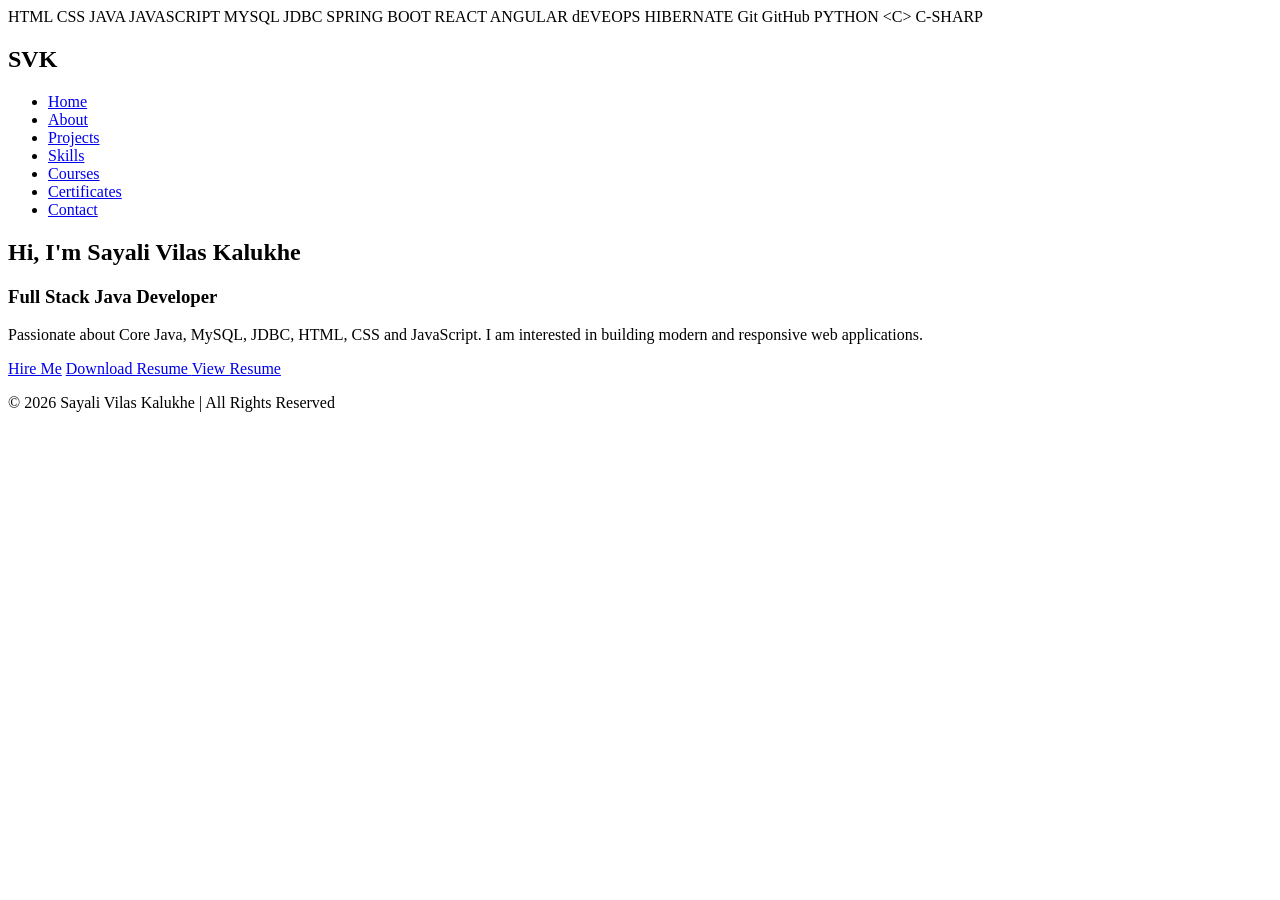
==== index.html @ 39c554db "Portfolio website project" ====
<!DOCTYPE html>
<html lang="en">
<head>
    <meta charset="UTF-8">
    <meta name="viewport" content="width=device-width, initial-scale=1.0">
    <title>Sayali Vilas Kalukhe | Portfolio</title>

    <!-- CSS File -->
    <link rel="stylesheet" href="css/style.css">
</head>
<body>

    <div class="bg-languages">
        <span>HTML</span>
        <span>CSS</span>
        <span>JAVA</span>
        <span>JAVASCRIPT</span>
        <span>MYSQL</span>
        <span>JDBC</span>
        <span>SPRING</span>
        <span>BOOT</span>
        <span>REACT</span>
        <span>ANGULAR</span>
        <span>dEVEOPS</span>
        <span>HIBERNATE</span>
        <span>Git</span>
        <span>GitHub</span>
        <span>PYTHON</span>
        <span>&lt;C&gt;</span>
        <span>C-SHARP</span>
    </div>

    <!-- Header -->
    <header>
        <nav>
            <h2 class="logo">SVK</h2>

            <ul>
                <li><a href="index.html">Home</a></li>
                <li><a href="about.html">About</a></li>
                <li><a href="projects.html">Projects</a></li>
                <li><a href="skills.html">Skills</a></li>
                <li><a href="courses.html">Courses</a></li>
                <li><a href="certificates.html">Certificates</a></li>
                <li><a href="contact.html">Contact</a></li>
            </ul>
        </nav>
    </header>

    <!-- Hero Section -->
    <section class="hero">

        <h1>Hi, I'm <span>Sayali Vilas Kalukhe</span></h1>

        <h3 id="typing-text">Full Stack Java Developer</h3>
        

        <p>
            Passionate about Core Java, MySQL, JDBC,
            HTML, CSS and JavaScript.
            I am interested in building modern and responsive web applications.
        </p>

        <a href="contact.html" class="btn">Hire Me</a>

        <a href="pdf/MyResume.pdf" class="btn" download>
            Download Resume
        </a>

        <a href="pdf/MyResume.pdf" class="btn" target="_blank">
            View Resume
        </a>

    </section>

    <!-- Footer -->
    <footer>
        <p>© 2026 Sayali Vilas Kalukhe | All Rights Reserved</p>
    </footer>

    <!-- JavaScript File -->
    <script src="js/script.js"></script>

</body>
</html>
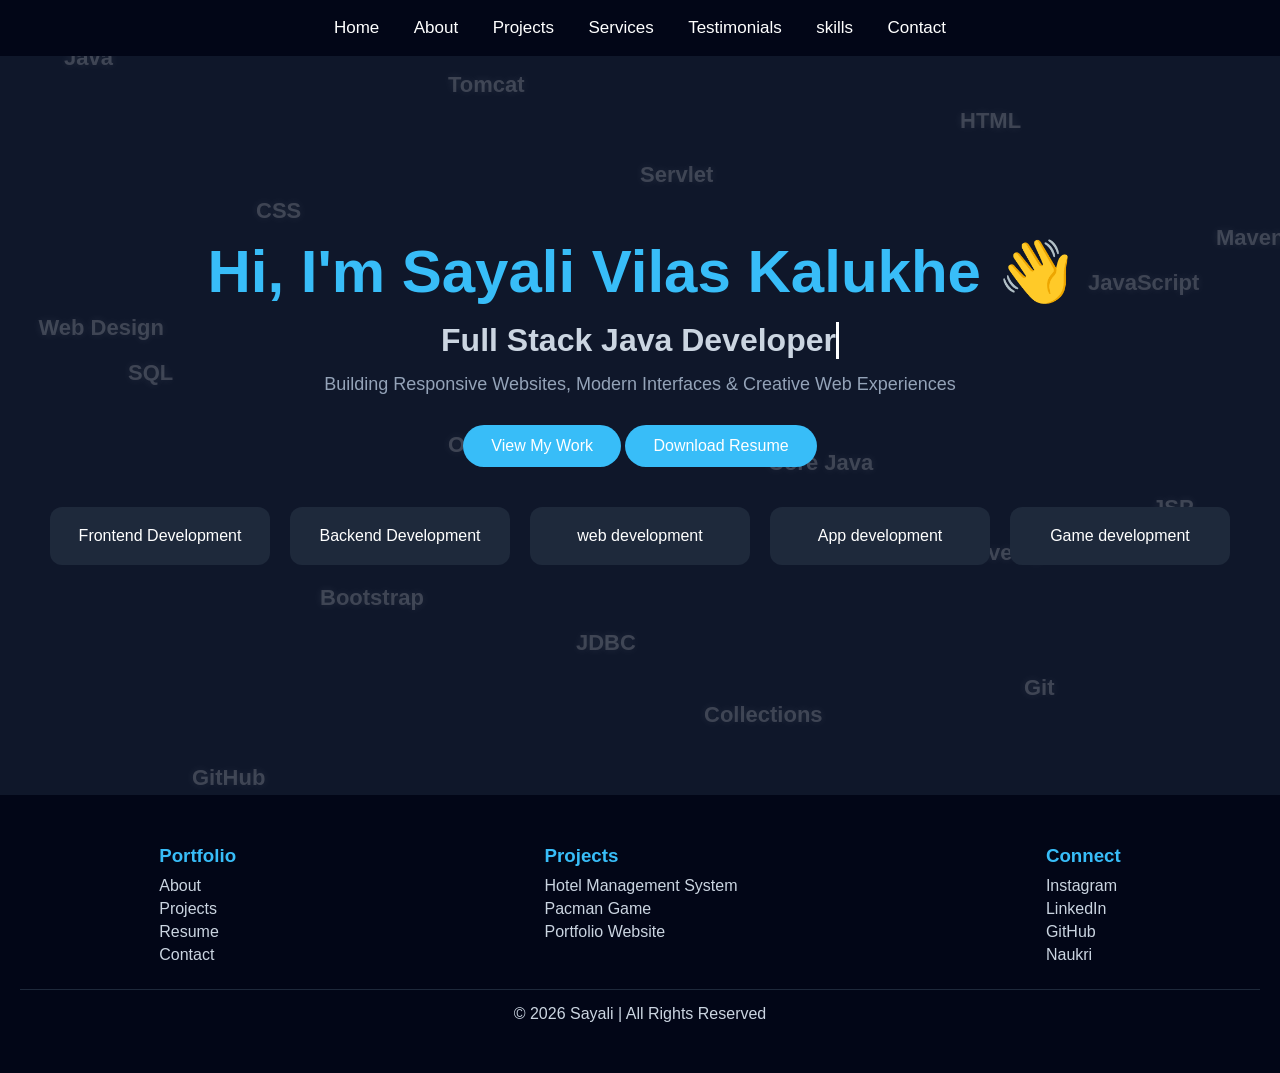
==== commit 007a4b43: "Added freelance  project with responsive UI" ====
--- a/index.html
+++ b/index.html
@@ -3,83 +3,135 @@
 <head>
     <meta charset="UTF-8">
     <meta name="viewport" content="width=device-width, initial-scale=1.0">
-    <title>Sayali Vilas Kalukhe | Portfolio</title>
-
-    <!-- CSS File -->
-    <link rel="stylesheet" href="css/style.css">
+    <title>Sayali | Portfolio</title>
+    <link rel="stylesheet" href="style.css">
 </head>
 <body>
 
-    <div class="bg-languages">
-        <span>HTML</span>
-        <span>CSS</span>
-        <span>JAVA</span>
-        <span>JAVASCRIPT</span>
-        <span>MYSQL</span>
-        <span>JDBC</span>
-        <span>SPRING</span>
-        <span>BOOT</span>
-        <span>REACT</span>
-        <span>ANGULAR</span>
-        <span>dEVEOPS</span>
-        <span>HIBERNATE</span>
-        <span>Git</span>
-        <span>GitHub</span>
-        <span>PYTHON</span>
-        <span>&lt;C&gt;</span>
-        <span>C-SHARP</span>
+<!-- FLOATING LANGUAGES -->
+<div class="bg-wrap">
+
+    <span class="bg-item">Java</span>
+    <span class="bg-item">HTML</span>
+    <span class="bg-item">CSS</span>
+    <span class="bg-item">JavaScript</span>
+    <span class="bg-item">SQL</span>
+
+    <span class="bg-item">Core Java</span>
+    <span class="bg-item">Bootstrap</span>
+    <span class="bg-item">Git</span>
+    <span class="bg-item">GitHub</span>
+    <span class="bg-item">MySQL</span>
+
+    <span class="bg-item">Servlet</span>
+    <span class="bg-item">JSP</span>
+    <span class="bg-item">JDBC</span>
+    <span class="bg-item">Maven</span>
+    <span class="bg-item">Tomcat</span>
+
+    <span class="bg-item">OOP</span>
+    <span class="bg-item">Collections</span>
+    <span class="bg-item">Exception</span>
+    <span class="bg-item">Web Design</span>
+    <span class="bg-item">Developer</span>
+
+</div>
+
+<!-- NAVBAR -->
+<nav>
+    <a href="index.html">Home</a>
+    <a href="about.html">About</a>
+    <a href="projects.html">Projects</a>
+    <a href="services.html">Services</a>
+    <a href="testimonials.html">Testimonials</a>
+    <a href="skills.html">skills</a>
+    <a href="contact.html">Contact</a>
+</nav>
+
+
+
+<!-- HERO -->
+<!-- HERO -->
+<section class="hero">
+      
+    <h1>Hi, I'm Sayali Vilas Kalukhe 👋</h1>
+
+    <h2 class="typing">
+        Full Stack Java Developer
+    </h2>
+
+    <p>
+        Building Responsive Websites,
+        Modern Interfaces &
+        Creative Web Experiences
+    </p>
+
+    <a href="projects.html" class="btn">
+        View My Work
+    </a>
+    <a href="pdf/MyResume.pdf" download class="btn">
+    Download Resume
+</a>
+
+    <div class="skills-box">
+
+        <div class="skill-card">
+            Frontend Development
+        </div>
+
+        <div class="skill-card">
+            Backend Development
+        </div>
+
+        <div class="skill-card">
+            web development
+        </div>
+         <div class="skill-card">
+            App development
+        </div>
+         <div class="skill-card">
+            Game development
+        </div>
+
     </div>
 
-    <!-- Header -->
-    <header>
-        <nav>
-            <h2 class="logo">SVK</h2>
+</section>
 
-            <ul>
-                <li><a href="index.html">Home</a></li>
-                <li><a href="about.html">About</a></li>
-                <li><a href="projects.html">Projects</a></li>
-                <li><a href="skills.html">Skills</a></li>
-                <li><a href="courses.html">Courses</a></li>
-                <li><a href="certificates.html">Certificates</a></li>
-                <li><a href="contact.html">Contact</a></li>
-            </ul>
-        </nav>
-    </header>
+<!-- FOOTER -->
+<footer class="footer">
 
-    <!-- Hero Section -->
-    <section class="hero">
+    <div class="footer-container">
 
-        <h1>Hi, I'm <span>Sayali Vilas Kalukhe</span></h1>
+        <div class="footer-box">
+            <h3>Portfolio</h3>
+            <a href="about.html">About</a>
+            <a href="projects.html">Projects</a>
+            <a href="skills.html">Resume</a>
+            <a href="contact.html">Contact</a>
+        </div>
 
-        <h3 id="typing-text">Full Stack Java Developer</h3>
-        
+        <div class="footer-box">
+            <h3>Projects</h3>
+            <a href="projects.html">Hotel Management System</a>
+            <a href="projects.html">Pacman Game</a>
+            <a href="projects.html">Portfolio Website</a>
+        </div>
 
-        <p>
-            Passionate about Core Java, MySQL, JDBC,
-            HTML, CSS and JavaScript.
-            I am interested in building modern and responsive web applications.
-        </p>
+        <div class="footer-box">
+            <h3>Connect</h3>
+            <a href="#">Instagram</a>
+            <a href="#">LinkedIn</a>
+            <a href="#">GitHub</a>
+            <a href="#">Naukri</a>
+        </div>
 
-        <a href="contact.html" class="btn">Hire Me</a>
+    </div>
 
-        <a href="pdf/MyResume.pdf" class="btn" download>
-            Download Resume
-        </a>
+    <div class="footer-bottom">
+        © 2026 Sayali | All Rights Reserved
+    </div>
 
-        <a href="pdf/MyResume.pdf" class="btn" target="_blank">
-            View Resume
-        </a>
-
-    </section>
-
-    <!-- Footer -->
-    <footer>
-        <p>© 2026 Sayali Vilas Kalukhe | All Rights Reserved</p>
-    </footer>
-
-    <!-- JavaScript File -->
-    <script src="js/script.js"></script>
+</footer>
 
 </body>
 </html>
--- a/style.css
+++ b/style.css
@@ -0,0 +1,616 @@
+*{
+    margin:0;
+    padding:0;
+    box-sizing:border-box;
+    font-family:Arial,sans-serif;
+}
+
+body{
+    background:#0f172a;
+    color:white;
+    overflow-x:hidden;
+    min-height:100vh;
+}
+
+/* NAVBAR */
+nav{
+    background:#020617;
+    padding:18px;
+    text-align:center;
+    position:relative;
+    z-index:10;
+}
+
+nav a{
+    color:white;
+    text-decoration:none;
+    margin:0 15px;
+    font-size:17px;
+    transition:0.3s;
+}
+
+nav a:hover{
+    color:#38bdf8;
+}
+
+/* HERO */
+.hero{
+    text-align:center;
+    padding:180px 20px 150px;
+    position:relative;
+    z-index:2;
+}
+
+.hero h1{
+    font-size:60px;
+    color:#38bdf8;
+    margin-bottom:15px;
+}
+
+.hero h2{
+    font-size:32px;
+    color:#cbd5e1;
+    margin-bottom:15px;
+}
+
+.hero p{
+    color:#94a3b8;
+    font-size:18px;
+    margin-bottom:30px;
+}
+
+.btn{
+    display:inline-block;
+    padding:12px 28px;
+    background:#38bdf8;
+    color:white;
+    text-decoration:none;
+    border-radius:30px;
+    transition:0.3s;
+}
+
+.btn:hover{
+    transform:translateY(-5px);
+}
+
+/* PROJECT CARDS */
+.project-container{
+    display:flex;
+    justify-content:center;
+    flex-wrap:wrap;
+    gap:20px;
+    margin-top:40px;
+}
+
+.card{
+    background:#1e293b;
+    width:280px;
+    padding:20px;
+    border-radius:12px;
+    text-align:center;
+}
+
+.card a{
+    color:#38bdf8;
+    text-decoration:none;
+}
+
+/* FLOATING LANGUAGES */
+.bg-wrap{
+    position:fixed;
+    top:0;
+    left:0;
+    width:100%;
+    height:100%;
+    pointer-events:none;
+    z-index:0;
+}
+
+.bg-item{
+    position:absolute;
+    color:rgba(255,255,255,0.18);
+    font-size:22px;
+    font-weight:bold;
+    text-shadow:0 0 10px rgba(255,255,255,0.1);
+    animation:floatMove 7s ease-in-out infinite;
+}
+
+@keyframes floatMove{
+    0%{
+        transform:translateY(0);
+    }
+
+    50%{
+        transform:translateY(-20px);
+    }
+
+    100%{
+        transform:translateY(0);
+    }
+}
+
+.bg-item:nth-child(odd){
+    animation-duration:8s;
+}
+
+.bg-item:nth-child(even){
+    animation-duration:5s;
+}
+
+.bg-item:nth-child(1){top:5%;left:5%;}
+.bg-item:nth-child(2){top:12%;left:75%;}
+.bg-item:nth-child(3){top:22%;left:20%;}
+.bg-item:nth-child(4){top:30%;left:85%;}
+.bg-item:nth-child(5){top:40%;left:10%;}
+.bg-item:nth-child(6){top:50%;left:60%;}
+.bg-item:nth-child(7){top:65%;left:25%;}
+.bg-item:nth-child(8){top:75%;left:80%;}
+.bg-item:nth-child(9){top:85%;left:15%;}
+.bg-item:nth-child(10){top:92%;left:65%;}
+
+.bg-item:nth-child(11){top:18%;left:50%;}
+.bg-item:nth-child(12){top:55%;left:90%;}
+.bg-item:nth-child(13){top:70%;left:45%;}
+.bg-item:nth-child(14){top:25%;left:95%;}
+.bg-item:nth-child(15){top:8%;left:35%;}
+
+.bg-item:nth-child(16){top:48%;left:35%;}
+.bg-item:nth-child(17){top:78%;left:55%;}
+.bg-item:nth-child(18){top:92%;left:40%;}
+.bg-item:nth-child(19){top:35%;left:3%;}
+.bg-item:nth-child(20){top:60%;left:75%;}
+
+/* FOOTER */
+.footer{
+    background:#020617;
+    color:#cbd5e1;
+    padding:50px 20px;
+    margin-top:80px;
+    position:relative;
+    z-index:2;
+}
+
+.footer-container{
+    display:flex;
+    justify-content:space-around;
+    flex-wrap:wrap;
+    gap:30px;
+}
+
+.footer-box h3{
+    color:#38bdf8;
+    margin-bottom:10px;
+}
+
+.footer-box a{
+    display:block;
+    color:#cbd5e1;
+    text-decoration:none;
+    margin:5px 0;
+}
+
+.footer-box a:hover{
+    color:#38bdf8;
+}
+
+.footer-bottom{
+    text-align:center;
+    margin-top:25px;
+    border-top:1px solid #1e293b;
+    padding-top:15px;
+}
+
+.typing{
+    color:#38bdf8;
+    overflow:hidden;
+    white-space:nowrap;
+    border-right:3px solid #38bdf8;
+    width:0;
+    margin:auto;
+    animation:
+    typing 4s steps(24,end) forwards,
+    blink .8s infinite;
+}
+
+@keyframes typing{
+    from{
+        width:0;
+    }
+
+    to{
+        width:450px;
+    }
+}
+
+@keyframes blink{
+    50%{
+        border-color:transparent;
+    }
+}
+
+.skills-box{
+    display:flex;
+    justify-content:center;
+    flex-wrap:wrap;
+    gap:20px;
+    margin-top:40px;
+}
+
+.skill-card{
+    background:#1e293b;
+    padding:20px;
+    width:220px;
+    border-radius:12px;
+    transition:0.3s;
+}
+
+.skill-card:hover{
+    transform:translateY(-10px);
+    box-shadow:0 0 20px rgba(56,189,248,0.4);
+}
+.about{
+    padding:80px 10%;
+    text-align:center;
+}
+
+.about h1{
+    color:#38bdf8;
+    margin-bottom:20px;
+}
+
+.about p{
+    max-width:800px;
+    margin:15px auto;
+    line-height:1.8;
+    color:#cbd5e1;
+}
+
+.about-cards{
+    display:flex;
+    justify-content:center;
+    flex-wrap:wrap;
+    gap:20px;
+    margin-top:40px;
+}
+
+.about-card{
+    background:#1e293b;
+    width:280px;
+    padding:25px;
+    border-radius:12px;
+    transition:0.3s;
+}
+
+.about-card:hover{
+    transform:translateY(-10px);
+    box-shadow:0 0 20px rgba(56,189,248,0.3);
+}
+
+.about-card h3{
+    color:#38bdf8;
+    margin-bottom:10px;
+}
+.about-box{
+    max-width:700px;
+    margin:30px auto;
+    background:#1e293b;
+    padding:35px;
+    border-radius:15px;
+    text-align:left;
+    box-shadow:0 0 20px rgba(56,189,248,0.2);
+}
+
+.about-box h2{
+    color:#38bdf8;
+    margin-bottom:15px;
+}
+
+.about-box p{
+    margin:12px 0;
+    color:#cbd5e1;
+}
+
+.about-box hr{
+    border:none;
+    border-top:1px solid #334155;
+    margin:20px 0;
+}
+
+/* What I Do heading */
+.about h2{
+    margin-top:80px;
+    margin-bottom:30px;
+}
+.testimonials{
+    padding:80px 10%;
+    text-align:center;
+}
+
+.testimonials h1{
+    color:#38bdf8;
+    margin-bottom:10px;
+}
+
+.sub-title{
+    color:#94a3b8;
+    margin-bottom:50px;
+}
+
+.testimonial-container{
+    display:flex;
+    justify-content:center;
+    flex-wrap:wrap;
+    gap:25px;
+}
+
+.testimonial-card{
+    width:320px;
+    background:#1e293b;
+    padding:30px;
+    border-radius:15px;
+    transition:0.3s;
+    box-shadow:0 0 15px rgba(56,189,248,0.15);
+}
+
+.testimonial-card:hover{
+    transform:translateY(-10px);
+    box-shadow:0 0 25px rgba(56,189,248,0.4);
+}
+
+.stars{
+    font-size:24px;
+    margin-bottom:15px;
+}
+
+.testimonial-card p{
+    color:#cbd5e1;
+    line-height:1.8;
+    margin-bottom:20px;
+}
+
+.testimonial-card h3{
+    color:#38bdf8;
+}
+/* SKILLS PAGE */
+
+.skills-section{
+    padding:80px 20px;
+    text-align:center;
+    position:relative;
+    z-index:2;
+}
+
+.skills-section h1{
+    color:#38bdf8;
+    font-size:42px;
+    margin-bottom:10px;
+}
+
+.skills-subtitle{
+    color:#94a3b8;
+    margin-bottom:50px;
+    font-size:18px;
+}
+
+.skills-grid{
+    display:flex;
+    justify-content:center;
+    flex-wrap:wrap;
+    gap:25px;
+}
+
+.skill-box{
+    width:280px;
+    background:#1e293b;
+    padding:30px;
+    border-radius:15px;
+    transition:0.4s;
+    box-shadow:0 0 15px rgba(56,189,248,0.15);
+}
+
+.skill-box:hover{
+    transform:translateY(-12px) scale(1.03);
+    box-shadow:0 0 25px rgba(56,189,248,0.45);
+}
+
+.skill-box h2{
+    color:#38bdf8;
+    margin-bottom:20px;
+}
+
+.skill-box ul{
+    list-style:none;
+}
+
+.skill-box li{
+    margin:12px 0;
+    color:#cbd5e1;
+    font-size:17px;
+}
+/* ===== CONTACT PAGE WRAPPER ===== */
+.contact-page{
+    padding:80px 10%;
+    text-align:center;
+}
+
+.contact-title{
+    color:#38bdf8;
+    font-size:40px;
+    margin-bottom:10px;
+}
+
+.contact-subtitle{
+    color:#94a3b8;
+    margin-bottom:40px;
+}
+
+/* ===== MAIN LAYOUT ===== */
+.contact-wrapper{
+    display:flex;
+    justify-content:center;
+    flex-wrap:wrap;
+    gap:40px;
+}
+
+/* ===== CARD STYLE ===== */
+.contact-card{
+    background:#1e293b;
+    width:420px;
+    padding:30px;
+    border-radius:15px;
+    box-shadow:0 0 15px rgba(56,189,248,0.15);
+    transition:0.3s;
+    text-align:left;
+}
+
+/* hover effect */
+.contact-card:hover{
+    transform:translateY(-10px);
+    box-shadow:0 0 25px rgba(56,189,248,0.4);
+}
+
+/* headings */
+.contact-card h2{
+    color:#38bdf8;
+    margin-bottom:20px;
+}
+
+/* text */
+.contact-card p{
+    color:#cbd5e1;
+    margin:10px 0;
+}
+
+/* links */
+.contact-card a{
+    color:#38bdf8;
+    text-decoration:none;
+}
+
+/* ===== FORM STYLE ===== */
+.contact-card form{
+    display:flex;
+    flex-direction:column;
+}
+
+.contact-card input,
+.contact-card textarea{
+    margin-bottom:15px;
+    padding:12px;
+    border:none;
+    border-radius:8px;
+    background:#0f172a;
+    color:white;
+}
+
+.contact-card textarea{
+    height:120px;
+    resize:none;
+}
+
+/* button */
+.contact-card button{
+    padding:12px;
+    background:#38bdf8;
+    border:none;
+    border-radius:8px;
+    color:white;
+    cursor:pointer;
+    transition:0.3s;
+}
+
+.contact-card button:hover{
+    background:#0ea5e9;
+}
+/* ===== FOOTER ===== */
+.footer{
+    background:#020617;
+    color:#cbd5e1;
+    padding:50px 20px;
+    margin-top:80px;
+}
+
+.footer-container{
+    display:flex;
+    justify-content:space-around;
+    flex-wrap:wrap;
+    gap:30px;
+}
+
+.footer-box h3{
+    color:#38bdf8;
+    margin-bottom:10px;
+}
+
+.footer-box a{
+    display:block;
+    color:#cbd5e1;
+    text-decoration:none;
+    margin:5px 0;
+}
+
+.footer-box a:hover{
+    color:#38bdf8;
+}
+
+.footer-bottom{
+    text-align:center;
+    margin-top:20px;
+    border-top:1px solid #1e293b;
+    padding-top:15px;
+}
+#successMsg{
+    margin-top:10px;
+    color:#38bdf8;
+    font-weight:bold;
+    text-align:center;
+    transition:0.4s ease;
+    opacity:0;
+}
+
+
+.testimonial-card span{
+    display:block;
+    margin-top:8px;
+    color:#9ca3af;
+    font-size:14px;
+}
+
+
+
+
+/*new style for full stack java developer*/
+.typing {
+  width: fit-content;
+  overflow: hidden;
+  white-space: nowrap;
+  border-right: 3px solid white;
+  animation: typing 4s steps(30) infinite, blink 0.7s step-end infinite;
+}
+
+/* typing effect */
+@keyframes typing {
+  0% {
+    width: 0;
+  }
+  50% {
+    width: 22ch; /* text length */
+  }
+  100% {
+    width: 0;
+  }
+}
+
+/* cursor blink */
+@keyframes blink {
+  50% {
+    border-color: transparent;
+  }
+}
+
+
+/*
+scroll section*/
+html {
+    scroll-behavior: smooth;
+}
